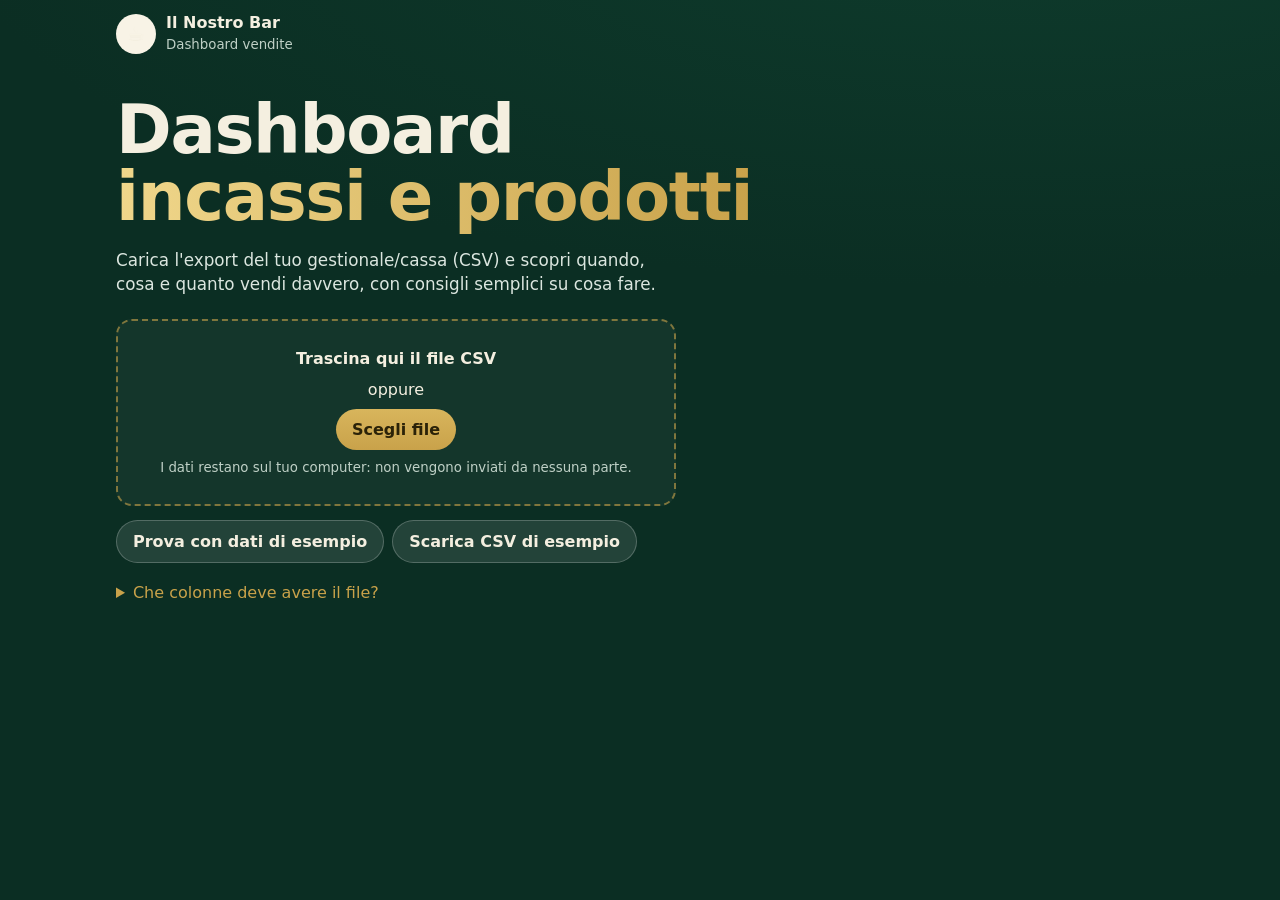
==== index.html @ d09f8866 "Aggiunge dashboard incassi e prodotti con analisi CSV e suggerimenti Co-Authored-By: Claude Sonnet 5" ====
<!doctype html>
<html lang="it">
<head>
<meta charset="utf-8">
<meta name="viewport" content="width=device-width, initial-scale=1">
<title>Dashboard incassi e prodotti</title>
<link rel="stylesheet" href="css/style.css">
</head>
<body>
<header class="top">
  <div class="brand"><span class="logo" aria-hidden="true">☕</span>
    <div><strong>Il Nostro Bar</strong><small>Dashboard vendite</small></div></div>
  <div class="actions" id="actions" hidden>
    <button class="btn ghost" id="btn-add">Aggiungi file</button>
    <button class="btn ghost" id="btn-export">Esporta prodotti</button>
    <button class="btn ghost" id="btn-reset">Cambia dati</button>
  </div>
</header>

<main>
  <section id="welcome" class="hero">
    <h1>Dashboard<br><span>incassi e prodotti</span></h1>
    <p>Carica l'export del tuo gestionale/cassa (CSV) e scopri quando, cosa e quanto vendi davvero, con consigli semplici su cosa fare.</p>
    <div id="drop" class="drop" tabindex="0">
      <strong>Trascina qui il file CSV</strong>
      <span>oppure</span>
      <label class="btn gold">Scegli file<input type="file" id="file" accept=".csv,.txt,.tsv" multiple hidden></label>
      <small>I dati restano sul tuo computer: non vengono inviati da nessuna parte.</small>
    </div>
    <div class="alt">
      <button class="btn ghost" id="btn-demo">Prova con dati di esempio</button>
      <button class="btn ghost" id="btn-sample">Scarica CSV di esempio</button>
    </div>
    <details class="help">
      <summary>Che colonne deve avere il file?</summary>
      <p>Una riga per prodotto venduto. Servono: <b>data (e ora)</b>, <b>prodotto</b> e <b>importo</b> (oppure prezzo × quantità).
      Facoltativi ma utili: <b>n. scontrino</b> (per lo scontrino medio), <b>quantità</b>, <b>categoria</b> e <b>costo</b> (per i margini).
      I nomi delle colonne vengono riconosciuti da soli; se qualcosa non torna puoi correggerlo a mano.</p>
      <p><code>Data;Ora;Scontrino;Prodotto;Quantità;Prezzo;Importo;Costo</code></p>
    </details>
  </section>

  <div id="msg" class="msg" role="status" hidden></div>
  <details id="mapping" class="mapping" hidden></details>

  <div id="dash" hidden>
    <nav class="tabs" id="tabs" aria-label="Periodo">
      <button data-p="1">Oggi</button><button data-p="7" class="on">Settimana</button><button data-p="30">Mese</button><button data-p="365">Anno</button><button data-p="0">Tutto</button>
    </nav>
    <p class="range" id="range"></p>
    <section class="kpis" id="kpis"></section>

    <h2>Suggerimenti</h2>
    <section class="sugg" id="sugg"></section>

    <h2>Confronto nel tempo</h2>
    <section class="grid2" id="compare"></section>
    <article class="card"><h3>Incassi per settimana <small>(blocchi di 7 giorni)</small></h3><div class="chart" id="ch-weeks"></div></article>

    <h2>Fasce orarie</h2>
    <article class="card"><h3>Incasso medio per ora <small>(per giorno di apertura)</small></h3><div class="chart" id="ch-hours"></div>
      <p class="legend"><i class="sw gold"></i>migliori <i class="sw green"></i>nella media <i class="sw warn"></i>fasce deboli</p></article>
    <article class="card"><h3>Giorno × ora <small>(incasso medio, più scuro = meglio)</small></h3><div class="chart" id="heat"></div></article>

    <h2>Giorni</h2>
    <section class="grid2">
      <article class="card"><h3>Incasso medio per giorno della settimana</h3><div class="chart" id="ch-dow"></div></article>
      <article class="card"><h3>Giorni peggiori</h3><div id="worst"></div></article>
    </section>

    <h2>Prodotti</h2>
    <section class="grid2">
      <article class="card"><h3>Più venduti <span class="seg" id="seg"><button data-m="revenue" class="on">€</button><button data-m="qty">pezzi</button></span></h3><div id="top"></div></article>
      <article class="card"><h3 id="low-h">Poco redditizi</h3><div id="low"></div></article>
    </section>
    <p class="foot" id="foot"></p>
  </div>
</main>
<script src="js/parser.js"></script>
<script src="js/analytics.js"></script>
<script src="js/demo.js"></script>
<script src="js/app.js"></script>
</body>
</html>
---- css/style.css ----
[hidden]{display:none!important}
:root{
  --bg:#0b2e23; --bg2:#0e3b2c; --ink:#1d2b24; --muted:#6b7a72; --paper:#f8f3e6; --paper2:#efe7d2; --line:#e0d6bb;
  --gold:#c9a24a; --gold-d:#9a7a2b; --green:#1f6b50; --green-d:#134a37; --warn:#d9822b; --bad:#b4392e; --good:#1f7a4d;
  --r:16px;
}
*{box-sizing:border-box}
html{-webkit-text-size-adjust:100%;overflow-x:hidden}
body{margin:0;background:var(--bg) radial-gradient(120% 60% at 80% -10%,var(--bg2),var(--bg) 70%) no-repeat;color:#f4efe0;font:16px/1.45 system-ui,-apple-system,"Segoe UI",Roboto,sans-serif;min-height:100vh}
main,.top{max-width:1080px;margin:0 auto;padding:0 16px}
.top{display:flex;align-items:center;justify-content:space-between;gap:12px;padding-top:14px;padding-bottom:14px;flex-wrap:wrap}
.brand{display:flex;gap:10px;align-items:center}
.logo{display:grid;place-items:center;width:40px;height:40px;border-radius:50%;background:var(--paper);font-size:20px}
.brand strong{display:block;line-height:1.1}.brand small{color:#bfd0c6}
.actions{display:flex;gap:8px;flex-wrap:wrap}
.btn{border:0;border-radius:999px;padding:9px 16px;font:inherit;font-weight:600;cursor:pointer;display:inline-block;text-align:center}
.btn.gold{background:linear-gradient(#d8b55c,var(--gold));color:#2b2208}
.btn.ghost{background:rgba(255,255,255,.1);color:#f4efe0;border:1px solid rgba(255,255,255,.22)}
.btn:hover{filter:brightness(1.08)}
button:focus-visible,.drop:focus-visible,summary:focus-visible,select:focus-visible{outline:3px solid var(--gold);outline-offset:2px}

.hero h1{font-size:clamp(2.4rem,9vw,4.2rem);line-height:1;margin:28px 0 14px;font-weight:800;letter-spacing:-.02em}
.hero h1 span{background:linear-gradient(90deg,#f0d78b,var(--gold));-webkit-background-clip:text;background-clip:text;color:transparent}
.hero p{max-width:560px;color:#dbe6df;font-size:1.05rem}
.drop{margin:22px 0 14px;max-width:560px;border:2px dashed rgba(201,162,74,.6);border-radius:var(--r);padding:26px 18px;display:flex;flex-direction:column;align-items:center;gap:8px;background:rgba(255,255,255,.04)}
.drop.over{background:rgba(201,162,74,.18)}.drop small{color:#bfd0c6;text-align:center}
.alt{display:flex;gap:8px;flex-wrap:wrap}
.help{margin:18px 0 40px;max-width:560px;color:#dbe6df}.help summary{cursor:pointer;color:var(--gold)}
code{background:rgba(255,255,255,.1);padding:2px 6px;border-radius:6px;font-size:.85em;word-break:break-word}

.msg{background:var(--paper);color:var(--ink);border-left:6px solid var(--warn);border-radius:12px;padding:12px 14px;margin:12px 0}
.mapping{background:rgba(255,255,255,.07);border-radius:12px;padding:10px 14px;margin:12px 0}
.mapping summary{cursor:pointer;color:var(--gold)}
.mapping .mf{margin:10px 0 4px;font-weight:600}
.mgrid{display:grid;grid-template-columns:repeat(auto-fill,minmax(210px,1fr));gap:8px}
.mgrid label{display:flex;flex-direction:column;font-size:.8rem;color:#bfd0c6;gap:2px}
select{font:inherit;padding:7px;border-radius:8px;border:1px solid var(--line);background:var(--paper);color:var(--ink)}

h2{font-size:1.15rem;margin:30px 0 10px;color:var(--gold);letter-spacing:.02em}
.tabs{display:flex;gap:4px;background:var(--paper);padding:4px;border-radius:999px;margin:6px 0 8px;max-width:520px;overflow-x:auto}
.tabs button{flex:1;border:0;background:none;padding:8px 12px;border-radius:999px;font:inherit;font-weight:600;color:var(--muted);cursor:pointer;white-space:nowrap}
.tabs button.on{background:var(--green-d);color:#fff}
.range{color:#bfd0c6;margin:4px 2px 12px;font-size:.9rem}

.kpis{display:grid;grid-template-columns:repeat(auto-fit,minmax(220px,1fr));gap:12px}
.kpi{background:linear-gradient(160deg,rgba(255,255,255,.12),rgba(255,255,255,.05));border:1px solid rgba(201,162,74,.45);border-radius:var(--r);padding:14px 16px}
.kpi .l{color:#cfdcd4;font-size:.85rem}.kpi .v{font-size:1.9rem;font-weight:800;line-height:1.15;margin:2px 0}
.kpi .s{font-size:.85rem;color:#cfdcd4}
.kpi.main{grid-column:1/-1;background:var(--paper);color:var(--ink);border-color:var(--paper)}
.kpi.main .l,.kpi.main .s{color:var(--muted)}.kpi.main .v{font-size:2.4rem}
@media(min-width:700px){.kpi.main{grid-column:auto;grid-row:span 1}}
.pill{display:inline-block;padding:2px 9px;border-radius:999px;font-weight:700;font-size:.8rem;background:#e2f1e8;color:var(--good)}
.pill.neg{background:#f6e0dc;color:var(--bad)}.pill.flat{background:#ece7d6;color:var(--muted)}

.sugg{display:grid;gap:10px}
.s-card{background:var(--paper);color:var(--ink);border-radius:var(--r);padding:12px 14px 12px 16px;border-left:7px solid var(--green)}
.s-card.warn{border-color:var(--bad)}.s-card.tip{border-color:var(--warn)}.s-card.good{border-color:var(--good)}
.s-card b{display:block}.s-card .tag{font-size:.72rem;text-transform:uppercase;letter-spacing:.07em;font-weight:700;color:var(--muted)}
.s-card p{margin:4px 0 0}

.grid2{display:grid;grid-template-columns:repeat(auto-fit,minmax(min(100%,340px),1fr));gap:12px;margin-bottom:12px}
.card{background:var(--paper);color:var(--ink);border-radius:var(--r);padding:14px 16px;margin-bottom:12px;min-width:0;overflow-x:auto}
.grid2 .card{margin-bottom:0}
.card h3{margin:0 0 10px;font-size:1rem}.card h3 small{font-weight:400;color:var(--muted)}
.chart{overflow-x:auto}
.chart svg{display:block;max-width:none;height:auto}
.bar{fill:var(--green)}.bar.gold{fill:var(--gold)}.bar.warn{fill:var(--warn)}.bar.dim{fill:#b9c9bf}
svg text{fill:var(--ink);font:11px system-ui,sans-serif}svg text.mut{fill:var(--muted)}
.legend{font-size:.8rem;color:var(--muted);margin:8px 0 0}
.sw{display:inline-block;width:10px;height:10px;border-radius:3px;margin:0 4px 0 10px}.sw:first-child{margin-left:0}
.sw.gold{background:var(--gold)}.sw.green{background:var(--green)}.sw.warn{background:var(--warn)}

table{border-collapse:collapse;width:100%;font-size:.92rem}
th,td{padding:6px 6px;text-align:right;border-bottom:1px solid var(--line);white-space:nowrap}
th:first-child,td:first-child{text-align:left;white-space:normal}
th{font-weight:600;color:var(--muted);font-size:.8rem}
.up{color:var(--good);font-weight:700}.down{color:var(--bad);font-weight:700}
.heat{border-collapse:separate;border-spacing:2px;font-size:.72rem}
.heat th{padding:2px 4px;border:0}.heat td{padding:5px 0;min-width:30px;text-align:center;border:0;border-radius:4px;color:var(--ink)}
.heat td.dk{color:#fff}
.rank{list-style:none;margin:0;padding:0}
.rank li{display:grid;grid-template-columns:22px 1fr auto;gap:8px;align-items:center;padding:7px 0;border-bottom:1px solid var(--line)}
.rank .n{color:var(--gold-d);font-weight:800}
.rank .bg{grid-column:2/4;height:6px;border-radius:3px;background:var(--paper2);overflow:hidden}.rank .bg i{display:block;height:100%;background:var(--green)}
.rank .sub{color:var(--muted);font-size:.8rem}
.seg{float:right;background:var(--paper2);border-radius:999px;padding:2px}
.seg button{border:0;background:none;padding:3px 10px;border-radius:999px;font:inherit;font-size:.8rem;cursor:pointer;color:var(--muted)}
.seg button.on{background:var(--green-d);color:#fff}
.note{color:var(--muted);font-size:.85rem;margin:8px 0 0}
.foot{color:#9fb3a8;font-size:.8rem;margin:20px 0 40px}
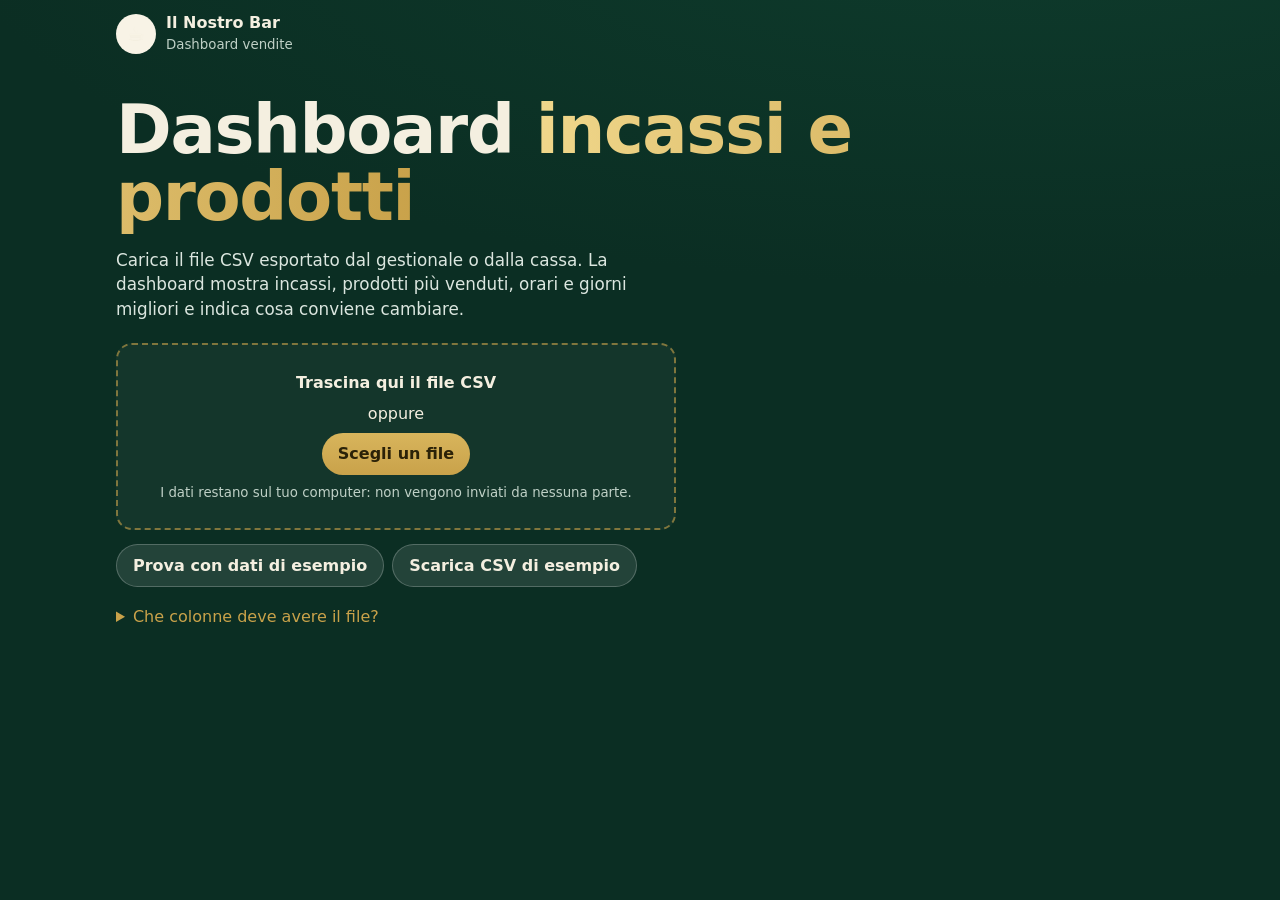
==== commit 05a816ad: "Rivede i testi dell'interfaccia e dei suggerimenti con le regole di copywriting Co-Authored-By: Clau" ====
--- a/index.html
+++ b/index.html
@@ -19,12 +19,12 @@
 
 <main>
   <section id="welcome" class="hero">
-    <h1>Dashboard<br><span>incassi e prodotti</span></h1>
-    <p>Carica l'export del tuo gestionale/cassa (CSV) e scopri quando, cosa e quanto vendi davvero, con consigli semplici su cosa fare.</p>
+    <h1>Dashboard <span>incassi e prodotti</span></h1>
+    <p>Carica il file CSV esportato dal gestionale o dalla cassa. La dashboard mostra incassi, prodotti più venduti, orari e giorni migliori e indica cosa conviene cambiare.</p>
     <div id="drop" class="drop" tabindex="0">
       <strong>Trascina qui il file CSV</strong>
       <span>oppure</span>
-      <label class="btn gold">Scegli file<input type="file" id="file" accept=".csv,.txt,.tsv" multiple hidden></label>
+      <label class="btn gold">Scegli un file<input type="file" id="file" accept=".csv,.txt,.tsv" multiple hidden></label>
       <small>I dati restano sul tuo computer: non vengono inviati da nessuna parte.</small>
     </div>
     <div class="alt">
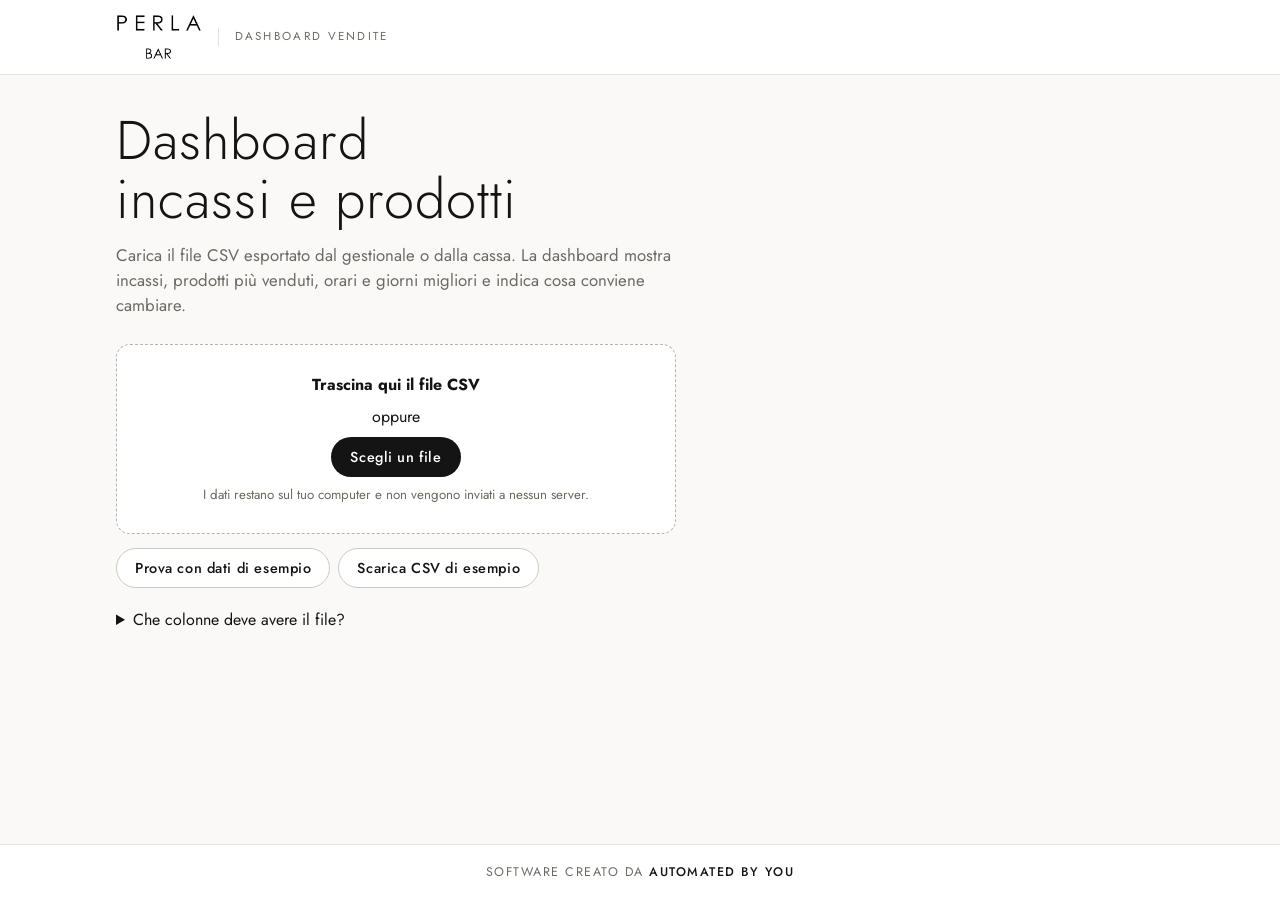
==== commit 5a1a92d3: "Grafica Perla Bar: logo, stile bianco e nero, credito Automated by You Co-Authored-By: Claude Sonnet" ====
--- a/index.html
+++ b/index.html
@@ -3,29 +3,32 @@
 <head>
 <meta charset="utf-8">
 <meta name="viewport" content="width=device-width, initial-scale=1">
-<title>Dashboard incassi e prodotti</title>
+<title>Dashboard Perla Bar</title>
+<link rel="preconnect" href="https://fonts.googleapis.com">
+<link rel="stylesheet" href="https://fonts.googleapis.com/css2?family=Jost:wght@300;400;500;600&display=swap">
 <link rel="stylesheet" href="css/style.css">
 </head>
 <body>
 <header class="top">
-  <div class="brand"><span class="logo" aria-hidden="true">☕</span>
-    <div><strong>Il Nostro Bar</strong><small>Dashboard vendite</small></div></div>
-  <div class="actions" id="actions" hidden>
-    <button class="btn ghost" id="btn-add">Aggiungi file</button>
-    <button class="btn ghost" id="btn-export">Esporta prodotti</button>
-    <button class="btn ghost" id="btn-reset">Cambia dati</button>
+  <div class="top-in">
+    <div class="brand"><img class="logo" src="img/perla-bar-logo.png" alt="Perla Bar"><span class="brand-sub">Dashboard vendite</span></div>
+    <div class="actions" id="actions" hidden>
+      <button class="btn ghost" id="btn-add">Aggiungi file</button>
+      <button class="btn ghost" id="btn-export">Esporta prodotti</button>
+      <button class="btn ghost" id="btn-reset">Cambia dati</button>
+    </div>
   </div>
 </header>
 
 <main>
   <section id="welcome" class="hero">
-    <h1>Dashboard <span>incassi e prodotti</span></h1>
+    <h1>Dashboard incassi e prodotti</h1>
     <p>Carica il file CSV esportato dal gestionale o dalla cassa. La dashboard mostra incassi, prodotti più venduti, orari e giorni migliori e indica cosa conviene cambiare.</p>
     <div id="drop" class="drop" tabindex="0">
       <strong>Trascina qui il file CSV</strong>
       <span>oppure</span>
-      <label class="btn gold">Scegli un file<input type="file" id="file" accept=".csv,.txt,.tsv" multiple hidden></label>
-      <small>I dati restano sul tuo computer: non vengono inviati da nessuna parte.</small>
+      <label class="btn dark">Scegli un file<input type="file" id="file" accept=".csv,.txt,.tsv" multiple hidden></label>
+      <small>I dati restano sul tuo computer e non vengono inviati a nessun server.</small>
     </div>
     <div class="alt">
       <button class="btn ghost" id="btn-demo">Prova con dati di esempio</button>
@@ -76,6 +79,9 @@
     <p class="foot" id="foot"></p>
   </div>
 </main>
+
+<footer class="credit">Software creato da <strong>Automated by You</strong></footer>
+
 <script src="js/parser.js"></script>
 <script src="js/analytics.js"></script>
 <script src="js/demo.js"></script>
--- a/css/style.css
+++ b/css/style.css
@@ -1,90 +1,107 @@
 [hidden]{display:none!important}
+/* Identità Perla Bar: bianco e inchiostro, caratteri sottili e spaziati, un solo accento champagne. */
 :root{
-  --bg:#0b2e23; --bg2:#0e3b2c; --ink:#1d2b24; --muted:#6b7a72; --paper:#f8f3e6; --paper2:#efe7d2; --line:#e0d6bb;
-  --gold:#c9a24a; --gold-d:#9a7a2b; --green:#1f6b50; --green-d:#134a37; --warn:#d9822b; --bad:#b4392e; --good:#1f7a4d;
-  --r:16px;
+  --bg:#faf9f7; --card:#fff; --ink:#141414; --muted:#6d6a64; --line:#e6e2db; --soft:#f1eee8;
+  --accent:#a8845a; --accent-text:#7a5e36;
+  --bar:#2a2a2a; --warn:#c8741f; --good:#1f7a4d; --bad:#b4392e;
+  --r:14px;
+  --font:"Jost","Avenir Next","Century Gothic","Segoe UI",system-ui,sans-serif;
+  color-scheme:light;
 }
 *{box-sizing:border-box}
 html{-webkit-text-size-adjust:100%;overflow-x:hidden}
-body{margin:0;background:var(--bg) radial-gradient(120% 60% at 80% -10%,var(--bg2),var(--bg) 70%) no-repeat;color:#f4efe0;font:16px/1.45 system-ui,-apple-system,"Segoe UI",Roboto,sans-serif;min-height:100vh}
-main,.top{max-width:1080px;margin:0 auto;padding:0 16px}
-.top{display:flex;align-items:center;justify-content:space-between;gap:12px;padding-top:14px;padding-bottom:14px;flex-wrap:wrap}
-.brand{display:flex;gap:10px;align-items:center}
-.logo{display:grid;place-items:center;width:40px;height:40px;border-radius:50%;background:var(--paper);font-size:20px}
-.brand strong{display:block;line-height:1.1}.brand small{color:#bfd0c6}
+body{margin:0;background:var(--bg);color:var(--ink);font:400 16px/1.5 var(--font);min-height:100vh;font-variant-numeric:tabular-nums;display:flex;flex-direction:column}
+main,.top-in{max-width:1080px;margin:0 auto;padding-inline:16px}
+main{padding-bottom:24px;flex:1;width:100%}
+
+.top{background:var(--card);border-bottom:1px solid var(--line)}
+.top-in{display:flex;align-items:center;justify-content:space-between;gap:12px;padding-block:14px;flex-wrap:wrap}
+.brand{display:flex;align-items:center;gap:16px}
+.logo{display:block;height:46px;width:auto}
+.brand-sub{font-size:.72rem;letter-spacing:.2em;text-transform:uppercase;color:var(--muted);border-left:1px solid var(--line);padding-left:16px}
 .actions{display:flex;gap:8px;flex-wrap:wrap}
-.btn{border:0;border-radius:999px;padding:9px 16px;font:inherit;font-weight:600;cursor:pointer;display:inline-block;text-align:center}
-.btn.gold{background:linear-gradient(#d8b55c,var(--gold));color:#2b2208}
-.btn.ghost{background:rgba(255,255,255,.1);color:#f4efe0;border:1px solid rgba(255,255,255,.22)}
-.btn:hover{filter:brightness(1.08)}
-button:focus-visible,.drop:focus-visible,summary:focus-visible,select:focus-visible{outline:3px solid var(--gold);outline-offset:2px}
 
-.hero h1{font-size:clamp(2.4rem,9vw,4.2rem);line-height:1;margin:28px 0 14px;font-weight:800;letter-spacing:-.02em}
-.hero h1 span{background:linear-gradient(90deg,#f0d78b,var(--gold));-webkit-background-clip:text;background-clip:text;color:transparent}
-.hero p{max-width:560px;color:#dbe6df;font-size:1.05rem}
-.drop{margin:22px 0 14px;max-width:560px;border:2px dashed rgba(201,162,74,.6);border-radius:var(--r);padding:26px 18px;display:flex;flex-direction:column;align-items:center;gap:8px;background:rgba(255,255,255,.04)}
-.drop.over{background:rgba(201,162,74,.18)}.drop small{color:#bfd0c6;text-align:center}
+.btn{border:1px solid transparent;border-radius:999px;padding:9px 18px;font:500 .9rem var(--font);letter-spacing:.04em;cursor:pointer;display:inline-block;text-align:center}
+.btn.dark{background:var(--ink);color:#fff}
+.btn.ghost{background:var(--card);color:var(--ink);border-color:#cfcac1}
+.btn:hover{filter:brightness(.94)}
+.btn.dark:hover{filter:brightness(1.25)}
+button:focus-visible,.drop:focus-visible,summary:focus-visible,select:focus-visible{outline:2px solid var(--ink);outline-offset:3px}
+
+.hero{padding-top:36px}
+.hero h1{font-weight:300;font-size:clamp(2rem,7vw,3.4rem);line-height:1.08;letter-spacing:.02em;margin:0 0 14px;max-width:16ch;text-wrap:balance}
+.hero p{max-width:560px;color:var(--muted);font-size:1.05rem;margin:0}
+.drop{margin:26px 0 14px;max-width:560px;border:1px dashed #b9b3a8;border-radius:var(--r);padding:28px 18px;display:flex;flex-direction:column;align-items:center;gap:8px;background:var(--card)}
+.drop.over{background:var(--soft);border-color:var(--ink)}
+.drop small{color:var(--muted);text-align:center}
 .alt{display:flex;gap:8px;flex-wrap:wrap}
-.help{margin:18px 0 40px;max-width:560px;color:#dbe6df}.help summary{cursor:pointer;color:var(--gold)}
-code{background:rgba(255,255,255,.1);padding:2px 6px;border-radius:6px;font-size:.85em;word-break:break-word}
+.help{margin:20px 0 40px;max-width:560px;color:var(--muted)}
+.help summary{cursor:pointer;color:var(--ink)}
+code{background:var(--soft);padding:2px 6px;border-radius:6px;font-size:.85em;word-break:break-word}
 
-.msg{background:var(--paper);color:var(--ink);border-left:6px solid var(--warn);border-radius:12px;padding:12px 14px;margin:12px 0}
-.mapping{background:rgba(255,255,255,.07);border-radius:12px;padding:10px 14px;margin:12px 0}
-.mapping summary{cursor:pointer;color:var(--gold)}
-.mapping .mf{margin:10px 0 4px;font-weight:600}
+.msg{background:var(--card);border:1px solid var(--line);border-left:4px solid var(--warn);border-radius:10px;padding:12px 14px;margin:16px 0}
+.mapping{background:var(--card);border:1px solid var(--line);border-radius:10px;padding:10px 14px;margin:16px 0}
+.mapping summary{cursor:pointer}
+.mapping .mf{margin:12px 0 4px;font-weight:500}
 .mgrid{display:grid;grid-template-columns:repeat(auto-fill,minmax(210px,1fr));gap:8px}
-.mgrid label{display:flex;flex-direction:column;font-size:.8rem;color:#bfd0c6;gap:2px}
-select{font:inherit;padding:7px;border-radius:8px;border:1px solid var(--line);background:var(--paper);color:var(--ink)}
+.mgrid label{display:flex;flex-direction:column;font-size:.8rem;color:var(--muted);gap:2px}
+select{font:inherit;padding:7px;border-radius:8px;border:1px solid #cfcac1;background:var(--card);color:var(--ink)}
 
-h2{font-size:1.15rem;margin:30px 0 10px;color:var(--gold);letter-spacing:.02em}
-.tabs{display:flex;gap:4px;background:var(--paper);padding:4px;border-radius:999px;margin:6px 0 8px;max-width:520px;overflow-x:auto}
-.tabs button{flex:1;border:0;background:none;padding:8px 12px;border-radius:999px;font:inherit;font-weight:600;color:var(--muted);cursor:pointer;white-space:nowrap}
-.tabs button.on{background:var(--green-d);color:#fff}
-.range{color:#bfd0c6;margin:4px 2px 12px;font-size:.9rem}
+h2{font-weight:500;font-size:.8rem;letter-spacing:.22em;text-transform:uppercase;margin:36px 0 12px;color:var(--ink)}
+.tabs{display:flex;gap:2px;background:var(--card);border:1px solid var(--line);padding:3px;border-radius:999px;margin:20px 0 8px;max-width:520px;overflow-x:auto}
+.tabs button{flex:1;border:0;background:none;padding:8px 12px;border-radius:999px;font:500 .9rem var(--font);letter-spacing:.04em;color:var(--muted);cursor:pointer;white-space:nowrap}
+.tabs button.on{background:var(--ink);color:#fff}
+.range{color:var(--muted);margin:4px 2px 14px;font-size:.88rem}
 
 .kpis{display:grid;grid-template-columns:repeat(auto-fit,minmax(220px,1fr));gap:12px}
-.kpi{background:linear-gradient(160deg,rgba(255,255,255,.12),rgba(255,255,255,.05));border:1px solid rgba(201,162,74,.45);border-radius:var(--r);padding:14px 16px}
-.kpi .l{color:#cfdcd4;font-size:.85rem}.kpi .v{font-size:1.9rem;font-weight:800;line-height:1.15;margin:2px 0}
-.kpi .s{font-size:.85rem;color:#cfdcd4}
-.kpi.main{grid-column:1/-1;background:var(--paper);color:var(--ink);border-color:var(--paper)}
-.kpi.main .l,.kpi.main .s{color:var(--muted)}.kpi.main .v{font-size:2.4rem}
-@media(min-width:700px){.kpi.main{grid-column:auto;grid-row:span 1}}
-.pill{display:inline-block;padding:2px 9px;border-radius:999px;font-weight:700;font-size:.8rem;background:#e2f1e8;color:var(--good)}
-.pill.neg{background:#f6e0dc;color:var(--bad)}.pill.flat{background:#ece7d6;color:var(--muted)}
+.kpi{background:var(--card);border:1px solid var(--line);border-radius:var(--r);padding:14px 16px}
+.kpi .l{color:var(--muted);font-size:.74rem;letter-spacing:.14em;text-transform:uppercase}
+.kpi .v{font-size:1.9rem;font-weight:300;line-height:1.2;margin:4px 0}
+.kpi .s{font-size:.85rem;color:var(--muted)}
+.kpi.main{grid-column:1/-1;background:var(--ink);border-color:var(--ink);color:#fff}
+.kpi.main .l,.kpi.main .s{color:#cfcac1}.kpi.main .v{font-size:2.6rem}
+@media(min-width:700px){.kpi.main{grid-column:auto}}
+.pill{display:inline-block;padding:2px 9px;border-radius:999px;font-weight:500;font-size:.8rem;background:#e2f1e8;color:var(--good)}
+.pill.neg{background:#f6e0dc;color:var(--bad)}.pill.flat{background:var(--soft);color:var(--muted)}
 
 .sugg{display:grid;gap:10px}
-.s-card{background:var(--paper);color:var(--ink);border-radius:var(--r);padding:12px 14px 12px 16px;border-left:7px solid var(--green)}
-.s-card.warn{border-color:var(--bad)}.s-card.tip{border-color:var(--warn)}.s-card.good{border-color:var(--good)}
-.s-card b{display:block}.s-card .tag{font-size:.72rem;text-transform:uppercase;letter-spacing:.07em;font-weight:700;color:var(--muted)}
-.s-card p{margin:4px 0 0}
+.s-card{background:var(--card);border:1px solid var(--line);border-radius:var(--r);padding:14px 16px}
+.s-card .tag{display:inline-block;font-size:.68rem;letter-spacing:.16em;text-transform:uppercase;font-weight:500;padding:2px 9px;border-radius:999px;background:var(--soft);color:var(--muted)}
+.s-card.warn .tag{background:#f6e0dc;color:var(--bad)}.s-card.tip .tag{background:#f8ead8;color:#8a4f10}.s-card.good .tag{background:#e2f1e8;color:var(--good)}
+.s-card b{display:block;font-weight:500;margin-top:6px}
+.s-card p{margin:4px 0 0;color:#3d3b37}
 
-.grid2{display:grid;grid-template-columns:repeat(auto-fit,minmax(min(100%,340px),1fr));gap:12px;margin-bottom:12px}
-.card{background:var(--paper);color:var(--ink);border-radius:var(--r);padding:14px 16px;margin-bottom:12px;min-width:0;overflow-x:auto}
+.grid2{display:grid;grid-template-columns:repeat(auto-fit,minmax(min(100%,380px),1fr));gap:12px;margin-bottom:12px}
+.grid2>.wide{grid-column:1/-1}
+.card{background:var(--card);border:1px solid var(--line);border-radius:var(--r);padding:14px 16px;margin-bottom:12px;min-width:0;overflow-x:auto}
 .grid2 .card{margin-bottom:0}
-.card h3{margin:0 0 10px;font-size:1rem}.card h3 small{font-weight:400;color:var(--muted)}
+.card h3{margin:0 0 12px;font-weight:500;font-size:1rem}.card h3 small{font-weight:400;color:var(--muted)}
 .chart{overflow-x:auto}
 .chart svg{display:block;max-width:none;height:auto}
-.bar{fill:var(--green)}.bar.gold{fill:var(--gold)}.bar.warn{fill:var(--warn)}.bar.dim{fill:#b9c9bf}
-svg text{fill:var(--ink);font:11px system-ui,sans-serif}svg text.mut{fill:var(--muted)}
-.legend{font-size:.8rem;color:var(--muted);margin:8px 0 0}
-.sw{display:inline-block;width:10px;height:10px;border-radius:3px;margin:0 4px 0 10px}.sw:first-child{margin-left:0}
-.sw.gold{background:var(--gold)}.sw.green{background:var(--green)}.sw.warn{background:var(--warn)}
+.bar{fill:var(--bar)}.bar.gold{fill:var(--accent)}.bar.warn{fill:var(--warn)}.bar.dim{fill:#cfcac1}
+svg text{fill:var(--ink);font:11px var(--font)}svg text.mut{fill:var(--muted)}
+.legend{font-size:.8rem;color:var(--muted);margin:10px 0 0}
+.sw{display:inline-block;width:10px;height:10px;border-radius:3px;margin:0 4px 0 12px}.sw:first-child{margin-left:0}
+.sw.gold{background:var(--accent)}.sw.green{background:var(--bar)}.sw.warn{background:var(--warn)}
 
 table{border-collapse:collapse;width:100%;font-size:.92rem}
-th,td{padding:6px 6px;text-align:right;border-bottom:1px solid var(--line);white-space:nowrap}
+th,td{padding:7px 6px;text-align:right;border-bottom:1px solid var(--line);white-space:nowrap}
 th:first-child,td:first-child{text-align:left;white-space:normal}
-th{font-weight:600;color:var(--muted);font-size:.8rem}
-.up{color:var(--good);font-weight:700}.down{color:var(--bad);font-weight:700}
+th{font-weight:500;color:var(--muted);font-size:.74rem;letter-spacing:.08em;text-transform:uppercase}
+.up{color:var(--good);font-weight:500}.down{color:var(--bad);font-weight:500}
 .heat{border-collapse:separate;border-spacing:2px;font-size:.72rem}
 .heat th{padding:2px 4px;border:0}.heat td{padding:5px 0;min-width:30px;text-align:center;border:0;border-radius:4px;color:var(--ink)}
 .heat td.dk{color:#fff}
 .rank{list-style:none;margin:0;padding:0}
-.rank li{display:grid;grid-template-columns:22px 1fr auto;gap:8px;align-items:center;padding:7px 0;border-bottom:1px solid var(--line)}
-.rank .n{color:var(--gold-d);font-weight:800}
-.rank .bg{grid-column:2/4;height:6px;border-radius:3px;background:var(--paper2);overflow:hidden}.rank .bg i{display:block;height:100%;background:var(--green)}
+.rank li{display:grid;grid-template-columns:22px 1fr auto;gap:8px;align-items:center;padding:8px 0;border-bottom:1px solid var(--line)}
+.rank .n{color:var(--accent-text);font-weight:500}
+.rank .bg{grid-column:2/4;height:4px;border-radius:2px;background:var(--soft);overflow:hidden}.rank .bg i{display:block;height:100%;background:var(--bar)}
 .rank .sub{color:var(--muted);font-size:.8rem}
-.seg{float:right;background:var(--paper2);border-radius:999px;padding:2px}
-.seg button{border:0;background:none;padding:3px 10px;border-radius:999px;font:inherit;font-size:.8rem;cursor:pointer;color:var(--muted)}
-.seg button.on{background:var(--green-d);color:#fff}
+.seg{float:right;background:var(--soft);border-radius:999px;padding:2px}
+.seg button{border:0;background:none;padding:3px 10px;border-radius:999px;font:500 .8rem var(--font);cursor:pointer;color:var(--muted)}
+.seg button.on{background:var(--ink);color:#fff}
 .note{color:var(--muted);font-size:.85rem;margin:8px 0 0}
-.foot{color:#9fb3a8;font-size:.8rem;margin:20px 0 40px}
+.foot{color:var(--muted);font-size:.8rem;margin:20px 0 8px}
+
+.credit{border-top:1px solid var(--line);background:var(--card);text-align:center;padding:18px 16px;font-size:.78rem;letter-spacing:.12em;text-transform:uppercase;color:var(--muted)}
+.credit strong{font-weight:500;color:var(--ink)}
